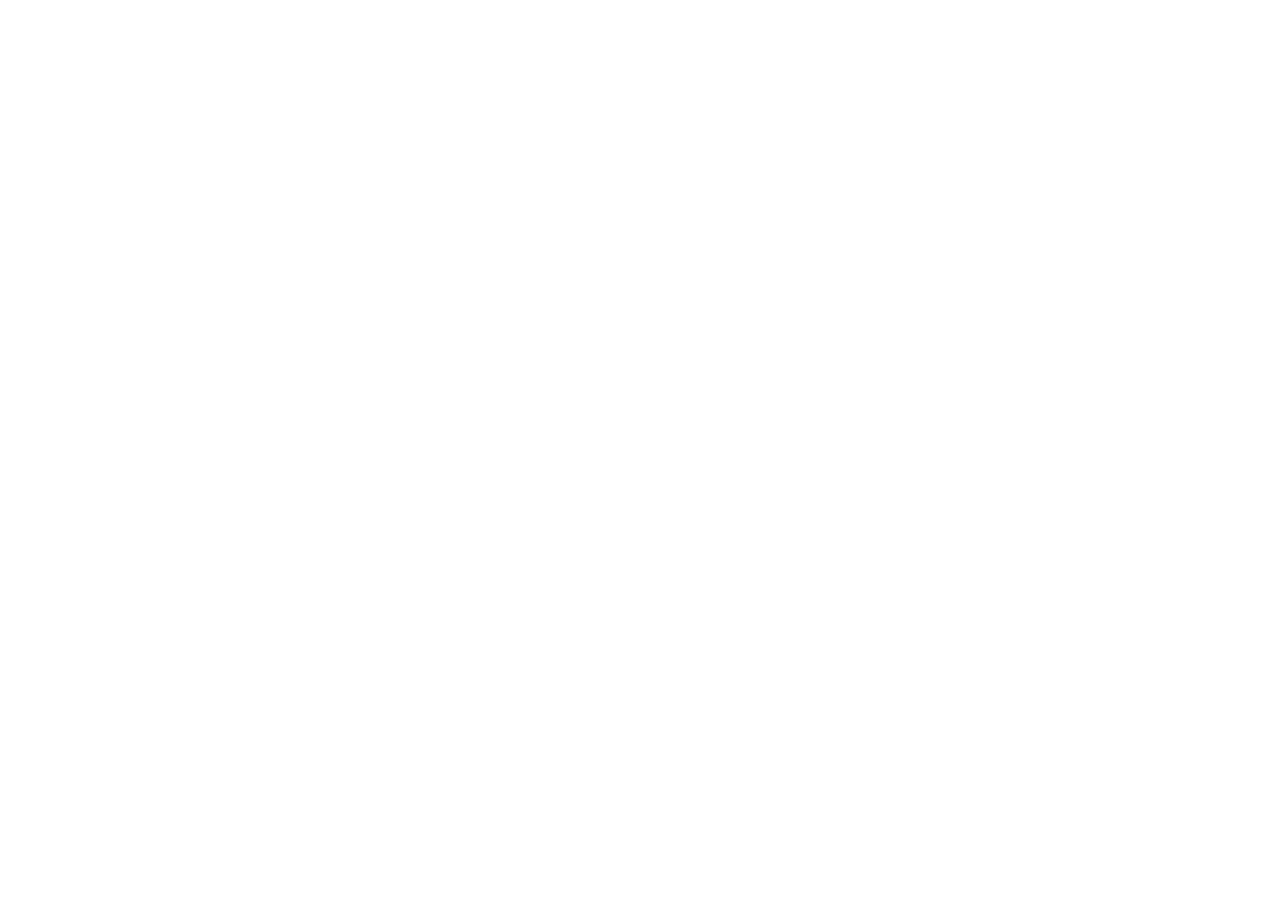
==== index.html @ 8835a573 "Add files via upload" ====
<!DOCTYPE html>
<html lang="it">
<head>
    <meta charset="UTF-8">
    <meta http-equiv="X-UA-Compatible" content="IE=edge">
    <meta name="viewport" content="width=device-width, initial-scale=1.0">
    <title>Progetto Build Week</title>
</head>
<body>
    
</body>
</html>
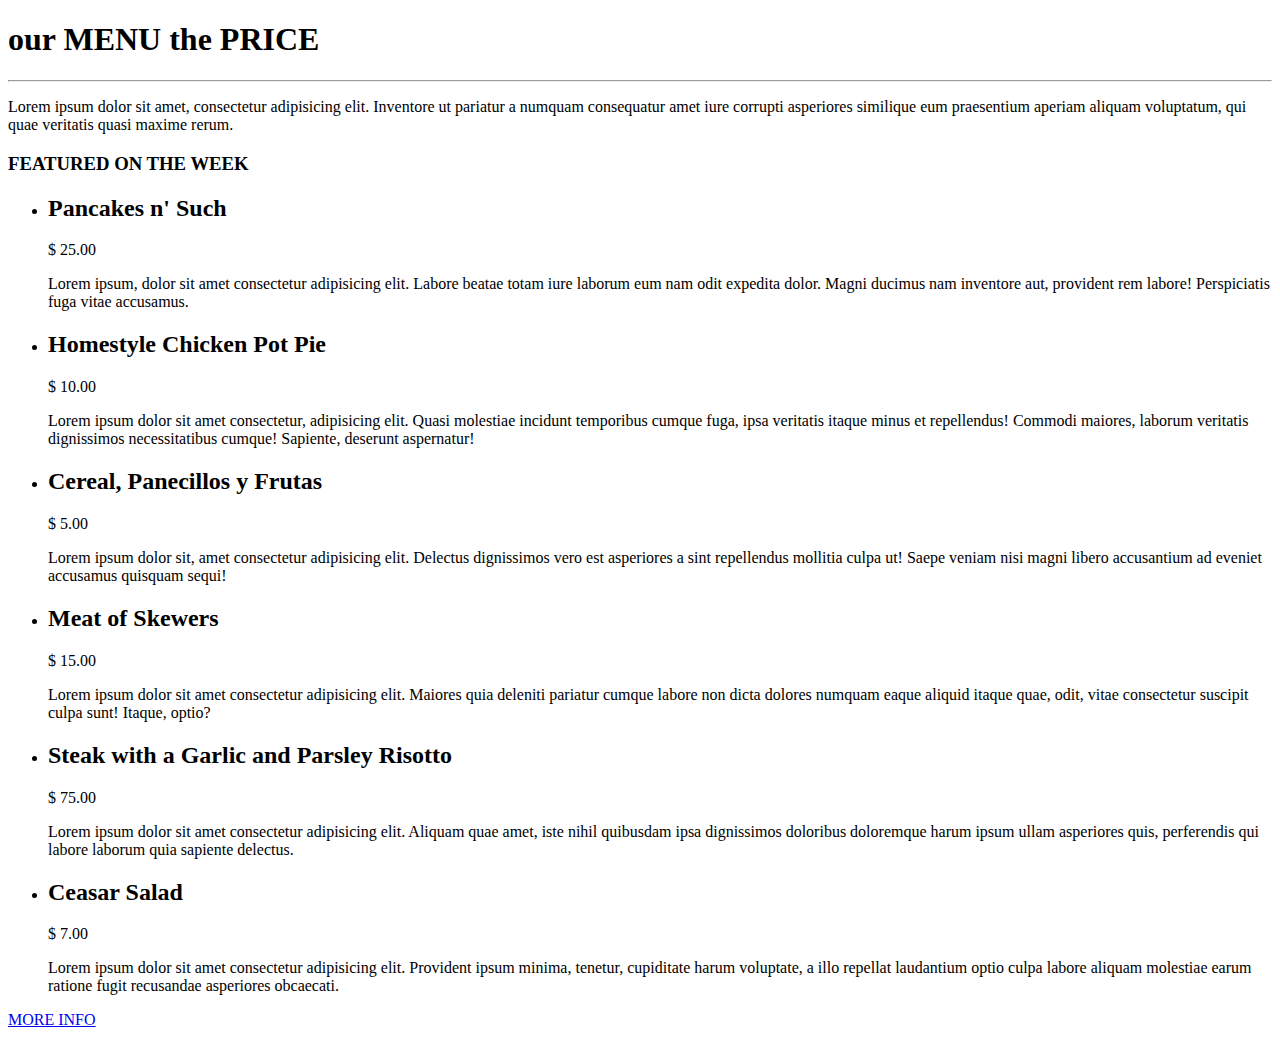
==== commit c3d20aca: "Menu Completo" ====
--- a/index.html
+++ b/index.html
@@ -7,6 +7,50 @@
     <title>Progetto Build Week</title>
 </head>
 <body>
-    
+    <section id="prezzi">
+        <div>
+            <div>
+                <h1>our <span>MENU</span> the<span> PRICE</span></h1>
+                <hr>
+                <p>Lorem ipsum dolor sit amet, consectetur adipisicing elit. Inventore ut pariatur a numquam consequatur amet iure corrupti asperiores similique eum praesentium aperiam aliquam voluptatum, qui quae veritatis quasi maxime rerum.</p>
+                <div>
+                    <h3>FEATURED <span>ON THE WEEK</span></h3>
+                    <ul class="lista-prezzi">
+                        <li>
+                            <h2>Pancakes n' Such</h2>
+                            <span>$ 25.00</span>
+                            <p>Lorem ipsum, dolor sit amet consectetur adipisicing elit. Labore beatae totam iure laborum eum nam odit expedita dolor. Magni ducimus nam inventore aut, provident rem labore! Perspiciatis fuga vitae accusamus.</p>
+                        </li>
+                        <li>
+                            <h2>Homestyle Chicken Pot Pie</h2>
+                            <span>$ 10.00</span>
+                            <p>Lorem ipsum dolor sit amet consectetur, adipisicing elit. Quasi molestiae incidunt temporibus cumque fuga, ipsa veritatis itaque minus et repellendus! Commodi maiores, laborum veritatis dignissimos necessitatibus cumque! Sapiente, deserunt aspernatur!</p>
+                        </li>
+                        <li>
+                            <h2>Cereal, Panecillos y Frutas</h2>
+                            <span>$ 5.00</span>
+                            <p>Lorem ipsum dolor sit, amet consectetur adipisicing elit. Delectus dignissimos vero est asperiores a sint repellendus mollitia culpa ut! Saepe veniam nisi magni libero accusantium ad eveniet accusamus quisquam sequi!</p>
+                        </li>
+                        <li>
+                            <h2> Meat of Skewers</h2>
+                            <span>$ 15.00</span>
+                            <p>Lorem ipsum dolor sit amet consectetur adipisicing elit. Maiores quia deleniti pariatur cumque labore non dicta dolores numquam eaque aliquid itaque quae, odit, vitae consectetur suscipit culpa sunt! Itaque, optio?</p>
+                        </li>
+                        <li>
+                            <h2>Steak with a Garlic and Parsley Risotto</h2>
+                            <span>$ 75.00</span>
+                            <p>Lorem ipsum dolor sit amet consectetur adipisicing elit. Aliquam quae amet, iste nihil quibusdam ipsa dignissimos doloribus doloremque harum ipsum ullam asperiores quis, perferendis qui labore laborum quia sapiente delectus.</p>
+                        </li>
+                        <li>
+                            <h2>Ceasar Salad</h2>
+                            <span>$ 7.00</span>
+                            <p>Lorem ipsum dolor sit amet consectetur adipisicing elit. Provident ipsum minima, tenetur, cupiditate harum voluptate, a illo repellat laudantium optio culpa labore aliquam molestiae earum ratione fugit recusandae asperiores obcaecati.</p>
+                        </li>
+                    </ul>
+                    <a class="pulsante" href="#"><span>MORE INFO</span></a>
+                </div>
+            </div>
+        </div>
+    </section>
 </body>
 </html>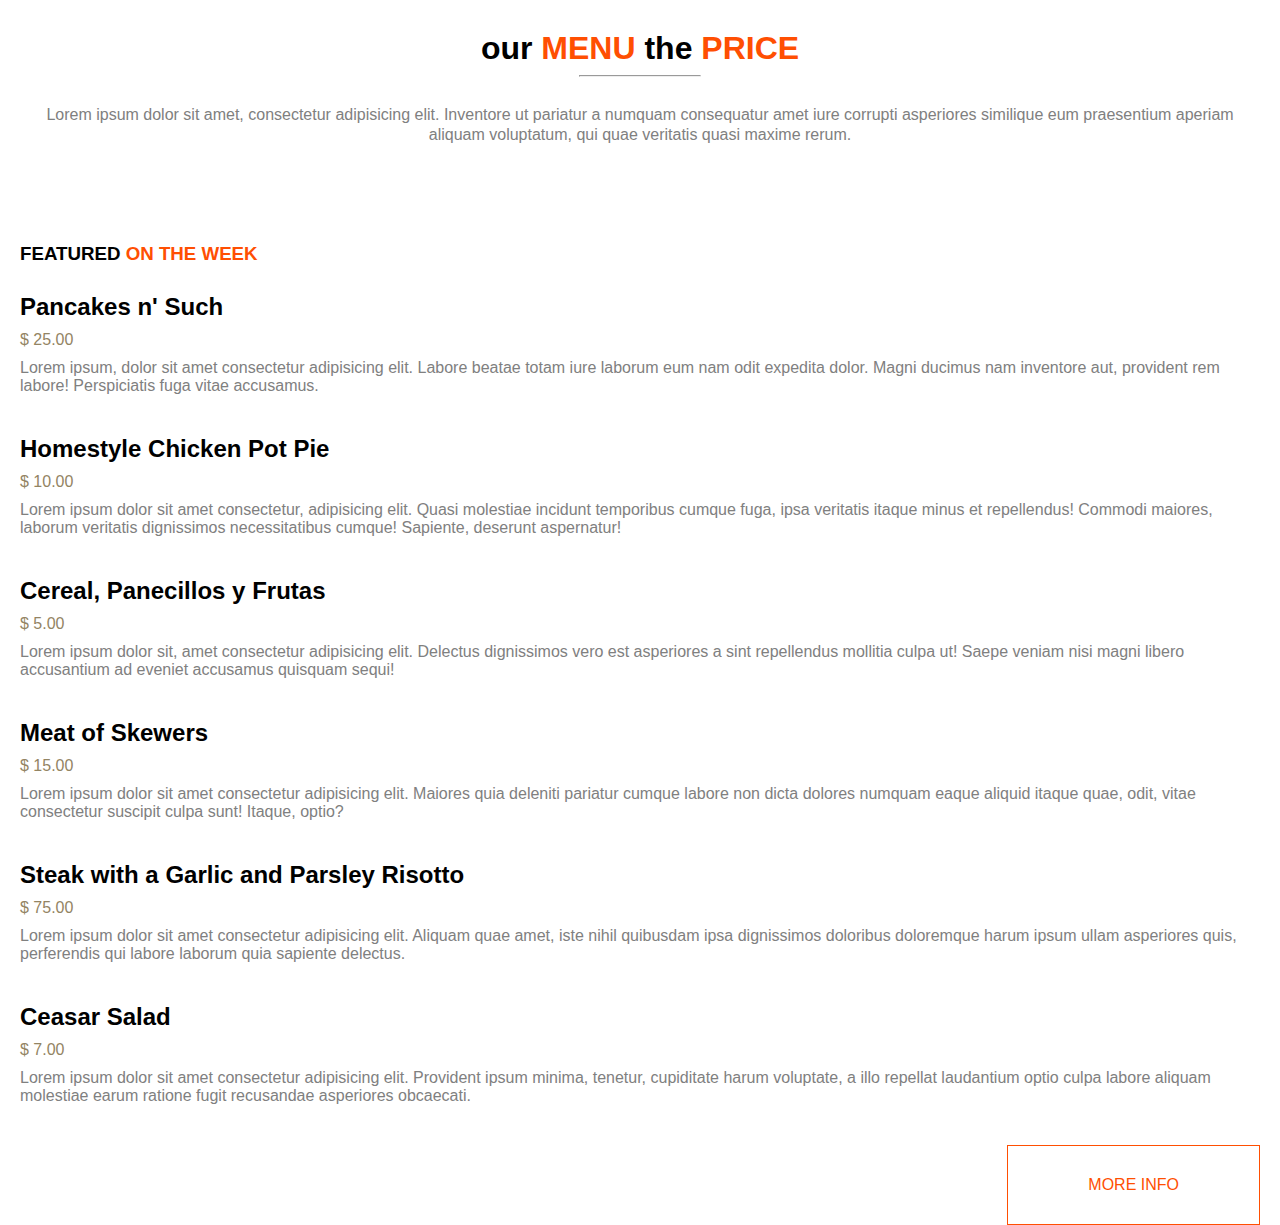
==== commit 7630b42d: "modifiche 2" ====
--- a/index.html
+++ b/index.html
@@ -1,56 +1,91 @@
 <!DOCTYPE html>
 <html lang="it">
+
 <head>
     <meta charset="UTF-8">
     <meta http-equiv="X-UA-Compatible" content="IE=edge">
     <meta name="viewport" content="width=device-width, initial-scale=1.0">
     <title>Progetto Build Week</title>
+    <link rel="stylesheet" href="assets/css/style.css">
 </head>
+
 <body>
     <section id="prezzi">
         <div>
-            <div>
+            <div class="descrizioneMenu">
                 <h1>our <span>MENU</span> the<span> PRICE</span></h1>
                 <hr>
-                <p>Lorem ipsum dolor sit amet, consectetur adipisicing elit. Inventore ut pariatur a numquam consequatur amet iure corrupti asperiores similique eum praesentium aperiam aliquam voluptatum, qui quae veritatis quasi maxime rerum.</p>
-                <div>
-                    <h3>FEATURED <span>ON THE WEEK</span></h3>
-                    <ul class="lista-prezzi">
+                <p>Lorem ipsum dolor sit amet, consectetur adipisicing elit. Inventore ut pariatur a numquam consequatur
+                    amet iure corrupti asperiores similique eum praesentium aperiam aliquam voluptatum, qui quae
+                    veritatis quasi maxime rerum.</p>
+                <div class="lista-prezzi">
+                    <br>
+                    <h3 class="speciali">FEATURED <span>ON THE WEEK</span></h3>
+                    <br>
+                    <ul>
                         <li>
-                            <h2>Pancakes n' Such</h2>
-                            <span>$ 25.00</span>
-                            <p>Lorem ipsum, dolor sit amet consectetur adipisicing elit. Labore beatae totam iure laborum eum nam odit expedita dolor. Magni ducimus nam inventore aut, provident rem labore! Perspiciatis fuga vitae accusamus.</p>
+                            <div class="oggetti">
+                                <h2>Pancakes n' Such</h2>
+                                <span>$ 25.00</span>
+                                <p>Lorem ipsum, dolor sit amet consectetur adipisicing elit. Labore beatae totam iure
+                                    laborum eum nam odit expedita dolor. Magni ducimus nam inventore aut, provident rem
+                                    labore! Perspiciatis fuga vitae accusamus.</p>
+                            </div>
                         </li>
                         <li>
-                            <h2>Homestyle Chicken Pot Pie</h2>
-                            <span>$ 10.00</span>
-                            <p>Lorem ipsum dolor sit amet consectetur, adipisicing elit. Quasi molestiae incidunt temporibus cumque fuga, ipsa veritatis itaque minus et repellendus! Commodi maiores, laborum veritatis dignissimos necessitatibus cumque! Sapiente, deserunt aspernatur!</p>
+                            <div class="oggetti">
+                                <h2>Homestyle Chicken Pot Pie</h2>
+                                <span>$ 10.00</span>
+                                <p>Lorem ipsum dolor sit amet consectetur, adipisicing elit. Quasi molestiae incidunt
+                                    temporibus cumque fuga, ipsa veritatis itaque minus et repellendus! Commodi maiores,
+                                    laborum veritatis dignissimos necessitatibus cumque! Sapiente, deserunt aspernatur!
+                                </p>
+                            </div>
                         </li>
                         <li>
-                            <h2>Cereal, Panecillos y Frutas</h2>
-                            <span>$ 5.00</span>
-                            <p>Lorem ipsum dolor sit, amet consectetur adipisicing elit. Delectus dignissimos vero est asperiores a sint repellendus mollitia culpa ut! Saepe veniam nisi magni libero accusantium ad eveniet accusamus quisquam sequi!</p>
+                            <div class="oggetti">
+                                <h2>Cereal, Panecillos y Frutas</h2>
+                                <span>$ 5.00</span>
+                                <p>Lorem ipsum dolor sit, amet consectetur adipisicing elit. Delectus dignissimos vero
+                                    est asperiores a sint repellendus mollitia culpa ut! Saepe veniam nisi magni libero
+                                    accusantium ad eveniet accusamus quisquam sequi!</p>
+                            </div class="oggetti"> 
                         </li>
                         <li>
-                            <h2> Meat of Skewers</h2>
-                            <span>$ 15.00</span>
-                            <p>Lorem ipsum dolor sit amet consectetur adipisicing elit. Maiores quia deleniti pariatur cumque labore non dicta dolores numquam eaque aliquid itaque quae, odit, vitae consectetur suscipit culpa sunt! Itaque, optio?</p>
+                            <div class="oggetti">
+                                <h2> Meat of Skewers</h2>
+                                <span>$ 15.00</span>
+                                <p>Lorem ipsum dolor sit amet consectetur adipisicing elit. Maiores quia deleniti
+                                    pariatur cumque labore non dicta dolores numquam eaque aliquid itaque quae, odit,
+                                    vitae consectetur suscipit culpa sunt! Itaque, optio?</p>
+                            </div>
                         </li>
                         <li>
-                            <h2>Steak with a Garlic and Parsley Risotto</h2>
-                            <span>$ 75.00</span>
-                            <p>Lorem ipsum dolor sit amet consectetur adipisicing elit. Aliquam quae amet, iste nihil quibusdam ipsa dignissimos doloribus doloremque harum ipsum ullam asperiores quis, perferendis qui labore laborum quia sapiente delectus.</p>
+                            <div class="oggetti">
+                                <h2>Steak with a Garlic and Parsley Risotto</h2>
+                                <span>$ 75.00</span>
+                                <p>Lorem ipsum dolor sit amet consectetur adipisicing elit. Aliquam quae amet, iste
+                                    nihil
+                                    quibusdam ipsa dignissimos doloribus doloremque harum ipsum ullam asperiores quis,
+                                    perferendis qui labore laborum quia sapiente delectus.</p>
+                            </div>
                         </li>
                         <li>
-                            <h2>Ceasar Salad</h2>
-                            <span>$ 7.00</span>
-                            <p>Lorem ipsum dolor sit amet consectetur adipisicing elit. Provident ipsum minima, tenetur, cupiditate harum voluptate, a illo repellat laudantium optio culpa labore aliquam molestiae earum ratione fugit recusandae asperiores obcaecati.</p>
+                            <div class="oggetti">
+                                <h2>Ceasar Salad</h2>
+                                <span>$ 7.00</span>
+                                <p>Lorem ipsum dolor sit amet consectetur adipisicing elit. Provident ipsum minima,
+                                    tenetur,
+                                    cupiditate harum voluptate, a illo repellat laudantium optio culpa labore aliquam
+                                    molestiae earum ratione fugit recusandae asperiores obcaecati.</p>
+                            </div>
                         </li>
                     </ul>
-                    <a class="pulsante" href="#"><span>MORE INFO</span></a>
+                    <a class="pulsante" href="#">MORE INFO</a>
                 </div>
             </div>
         </div>
     </section>
 </body>
+
 </html>--- a/assets/css/style.css
+++ b/assets/css/style.css
@@ -0,0 +1,59 @@
+/* ! Reset */
+body, html{ font-size: 16px; font-family: -apple-system, BlinkMacSystemFont, "Segoe UI", "Roboto", "Helvetica Neue", Arial, sans-serif; box-sizing: border-box;margin: 0;padding: 0;}
+:before,*:after{ box-sizing: border-box; }
+h1,h2,h3,h4,h5,h6, p, ol, ul{margin: 0;padding: 0;}
+ol,ul{list-style-type: none;}
+img{height: auto;}
+h1 span {
+    color:#FF4F02;
+}
+#prezzi {
+    padding-top: 30px;
+}
+h3 span {
+    color:#FF4F02;
+}
+#prezzi p {
+    color: gray;
+}
+#prezzi ul li span{
+    color: #938463;
+}
+
+.descrizioneMenu h1{
+    text-align: center;
+}
+#prezzi .descrizioneMenu > p {
+    text-align: center;
+    line-height: 20px;
+    padding: 20px;
+}
+#prezzi hr {
+    width: 120px;
+}
+#prezzi .descrizioneMenu .lista-prezzi {
+    padding-top: 50px;
+}
+.speciali {
+    padding: 10px 0px;
+}
+.lista-prezzi {
+    padding: 20px;
+}
+.lista-prezzi ul li {
+    padding-bottom: 20px;
+}
+.pulsante {
+    color: #FF4F02;
+    border: 1px solid #FF4F02;
+    text-decoration: none;
+    float: right;
+    padding: 30px 80px 30px 80px;
+}
+.oggetti h2 {
+    padding-bottom: 10px;
+}
+.oggetti p{
+    padding-top: 10px;
+    padding-bottom: 20px;
+}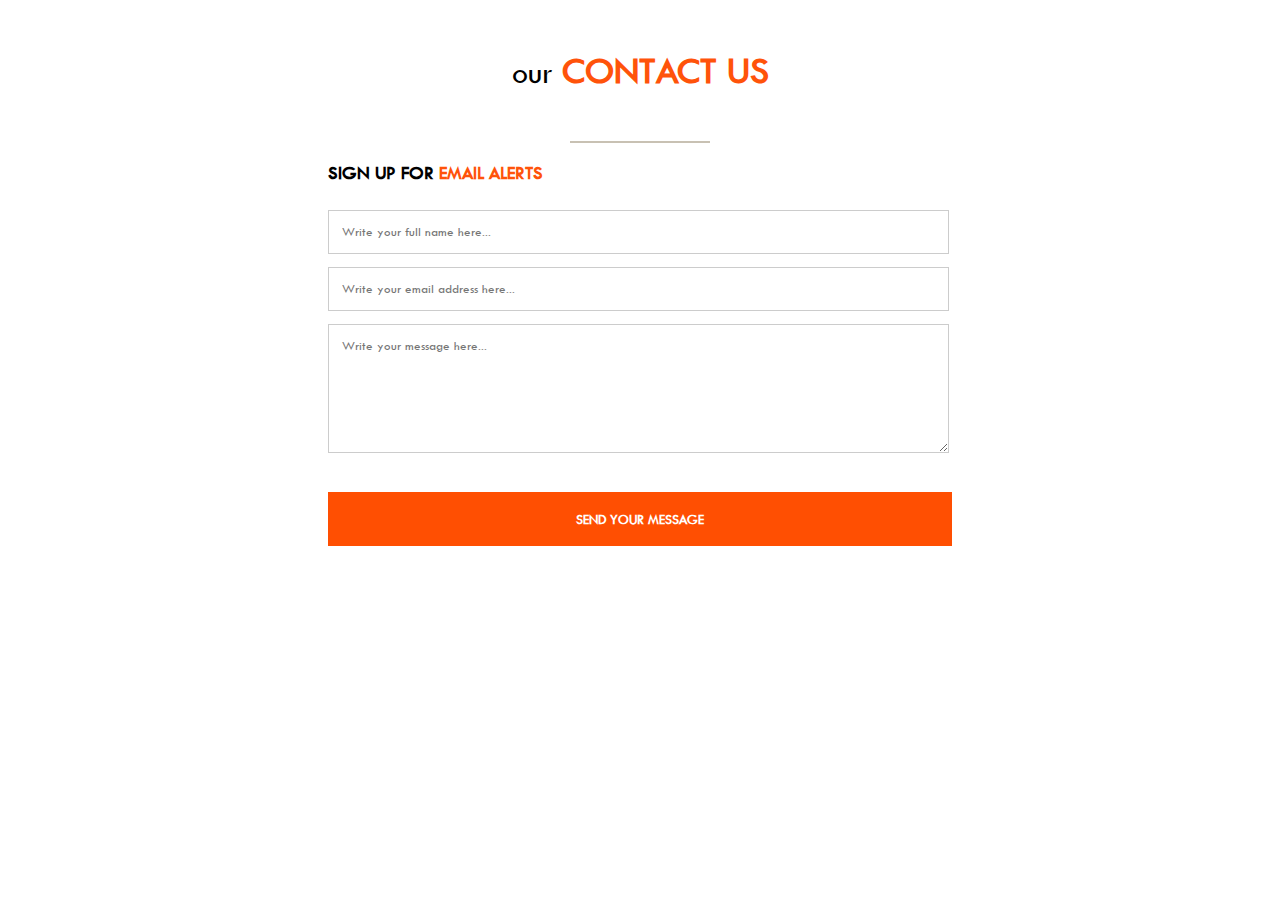
==== commit 2f63de38: "contacts" ====
--- a/index.html
+++ b/index.html
@@ -10,80 +10,17 @@
 </head>
 
 <body>
-    <section id="prezzi">
-        <div>
-            <div class="descrizioneMenu">
-                <h1>our <span>MENU</span> the<span> PRICE</span></h1>
-                <hr>
-                <p>Lorem ipsum dolor sit amet, consectetur adipisicing elit. Inventore ut pariatur a numquam consequatur
-                    amet iure corrupti asperiores similique eum praesentium aperiam aliquam voluptatum, qui quae
-                    veritatis quasi maxime rerum.</p>
-                <div class="lista-prezzi">
-                    <br>
-                    <h3 class="speciali">FEATURED <span>ON THE WEEK</span></h3>
-                    <br>
-                    <ul>
-                        <li>
-                            <div class="oggetti">
-                                <h2>Pancakes n' Such</h2>
-                                <span>$ 25.00</span>
-                                <p>Lorem ipsum, dolor sit amet consectetur adipisicing elit. Labore beatae totam iure
-                                    laborum eum nam odit expedita dolor. Magni ducimus nam inventore aut, provident rem
-                                    labore! Perspiciatis fuga vitae accusamus.</p>
-                            </div>
-                        </li>
-                        <li>
-                            <div class="oggetti">
-                                <h2>Homestyle Chicken Pot Pie</h2>
-                                <span>$ 10.00</span>
-                                <p>Lorem ipsum dolor sit amet consectetur, adipisicing elit. Quasi molestiae incidunt
-                                    temporibus cumque fuga, ipsa veritatis itaque minus et repellendus! Commodi maiores,
-                                    laborum veritatis dignissimos necessitatibus cumque! Sapiente, deserunt aspernatur!
-                                </p>
-                            </div>
-                        </li>
-                        <li>
-                            <div class="oggetti">
-                                <h2>Cereal, Panecillos y Frutas</h2>
-                                <span>$ 5.00</span>
-                                <p>Lorem ipsum dolor sit, amet consectetur adipisicing elit. Delectus dignissimos vero
-                                    est asperiores a sint repellendus mollitia culpa ut! Saepe veniam nisi magni libero
-                                    accusantium ad eveniet accusamus quisquam sequi!</p>
-                            </div class="oggetti"> 
-                        </li>
-                        <li>
-                            <div class="oggetti">
-                                <h2> Meat of Skewers</h2>
-                                <span>$ 15.00</span>
-                                <p>Lorem ipsum dolor sit amet consectetur adipisicing elit. Maiores quia deleniti
-                                    pariatur cumque labore non dicta dolores numquam eaque aliquid itaque quae, odit,
-                                    vitae consectetur suscipit culpa sunt! Itaque, optio?</p>
-                            </div>
-                        </li>
-                        <li>
-                            <div class="oggetti">
-                                <h2>Steak with a Garlic and Parsley Risotto</h2>
-                                <span>$ 75.00</span>
-                                <p>Lorem ipsum dolor sit amet consectetur adipisicing elit. Aliquam quae amet, iste
-                                    nihil
-                                    quibusdam ipsa dignissimos doloribus doloremque harum ipsum ullam asperiores quis,
-                                    perferendis qui labore laborum quia sapiente delectus.</p>
-                            </div>
-                        </li>
-                        <li>
-                            <div class="oggetti">
-                                <h2>Ceasar Salad</h2>
-                                <span>$ 7.00</span>
-                                <p>Lorem ipsum dolor sit amet consectetur adipisicing elit. Provident ipsum minima,
-                                    tenetur,
-                                    cupiditate harum voluptate, a illo repellat laudantium optio culpa labore aliquam
-                                    molestiae earum ratione fugit recusandae asperiores obcaecati.</p>
-                            </div>
-                        </li>
-                    </ul>
-                    <a class="pulsante" href="#">MORE INFO</a>
-                </div>
-            </div>
+    <section class="contactContainer">
+        <h1>our <span>contact us</span></h1>
+        <div class="contactInner">&nbsp;</div>
+        <div class="contactFormContainer">
+            <h3>sign up for <span>email alerts</span></h3>
+            <form>
+                <input type="text" placeholder="Write your full name here...">
+                <input type="email" placeholder="Write your email address here..." required>
+                <textarea placeholder="Write your message here..."></textarea>
+            </form>
+            <a href="">SEND YOUR MESSAGE</a>
         </div>
     </section>
 </body>
--- a/assets/css/style.css
+++ b/assets/css/style.css
@@ -1,59 +1,84 @@
 /* ! Reset */
-body, html{ font-size: 16px; font-family: -apple-system, BlinkMacSystemFont, "Segoe UI", "Roboto", "Helvetica Neue", Arial, sans-serif; box-sizing: border-box;margin: 0;padding: 0;}
+body, html{ font-size: 16px; font-family: myFont, sans-serif; box-sizing: border-box;margin: 0;padding: 0;}
 :before,*:after{ box-sizing: border-box; }
 h1,h2,h3,h4,h5,h6, p, ol, ul{margin: 0;padding: 0;}
 ol,ul{list-style-type: none;}
 img{height: auto;}
-h1 span {
-    color:#FF4F02;
-}
-#prezzi {
-    padding-top: 30px;
-}
-h3 span {
-    color:#FF4F02;
-}
-#prezzi p {
-    color: gray;
-}
-#prezzi ul li span{
-    color: #938463;
+a{text-decoration: none;}
+
+@font-face{
+    font-family: myFont;
+    src: url('../fonts/fontawesome-webfont.woff');
+    src: url('../fonts/fontawesome-webfont.ttf');
+    src: url('../fonts/ufonts.com_tw-cen-mt.ttf');
 }
 
-.descrizioneMenu h1{
+/* ---------------------------------------Contacts--------------------------------------- */
+.contactContainer {
+    display: flex;
+    flex-direction: column;
+    justify-content: center;
+    align-items: center;
+}
+
+.contactContainer h1 {
+    font-weight: 500;
+    padding: 1.5em;
+}
+
+.contactContainer h1 span {
+    font-size: 1.2em;
+    color: #ff530a;
+    font-weight: 600;
+    text-transform: uppercase;
+}
+/* La riga sotto contacts */
+.contactInner {
+    width: 140px;
+    height: 1px;
+    margin: 0px auto;
+    border-bottom: 2px solid #C8C1B3;
+}
+
+.contactContainer h3 {
+    padding: 1em 0;
+    text-transform: uppercase;
+    font-size: 1.2em;
+}
+
+.contactContainer h3 span {
+    color: #ff530a;
+    text-transform: uppercase;
+}
+
+.contactFormContainer {
+    display: flex;
+    flex-direction: column;
+    margin: 0 1em;
+}
+
+.contactFormContainer input, .contactFormContainer textarea {
+    width: 95%;
+    padding: 1em;
+    border: 1px solid #ccc;
+    margin: 0.5em 0;
+}
+
+.contactFormContainer textarea {
+    height: 100px;
+}
+
+::placeholder {
+    font-family: myFont, sans-serif;
+}
+
+.contactFormContainer a {
+    background-color: #FF4F02;
+    color: white;
+    padding: 1.3em;
+    font-weight: bold;
     text-align: center;
+    margin: 2em 0;
+    font-size: 0.9em;
 }
-#prezzi .descrizioneMenu > p {
-    text-align: center;
-    line-height: 20px;
-    padding: 20px;
-}
-#prezzi hr {
-    width: 120px;
-}
-#prezzi .descrizioneMenu .lista-prezzi {
-    padding-top: 50px;
-}
-.speciali {
-    padding: 10px 0px;
-}
-.lista-prezzi {
-    padding: 20px;
-}
-.lista-prezzi ul li {
-    padding-bottom: 20px;
-}
-.pulsante {
-    color: #FF4F02;
-    border: 1px solid #FF4F02;
-    text-decoration: none;
-    float: right;
-    padding: 30px 80px 30px 80px;
-}
-.oggetti h2 {
-    padding-bottom: 10px;
-}
-.oggetti p{
-    padding-top: 10px;
-    padding-bottom: 20px;
-}+
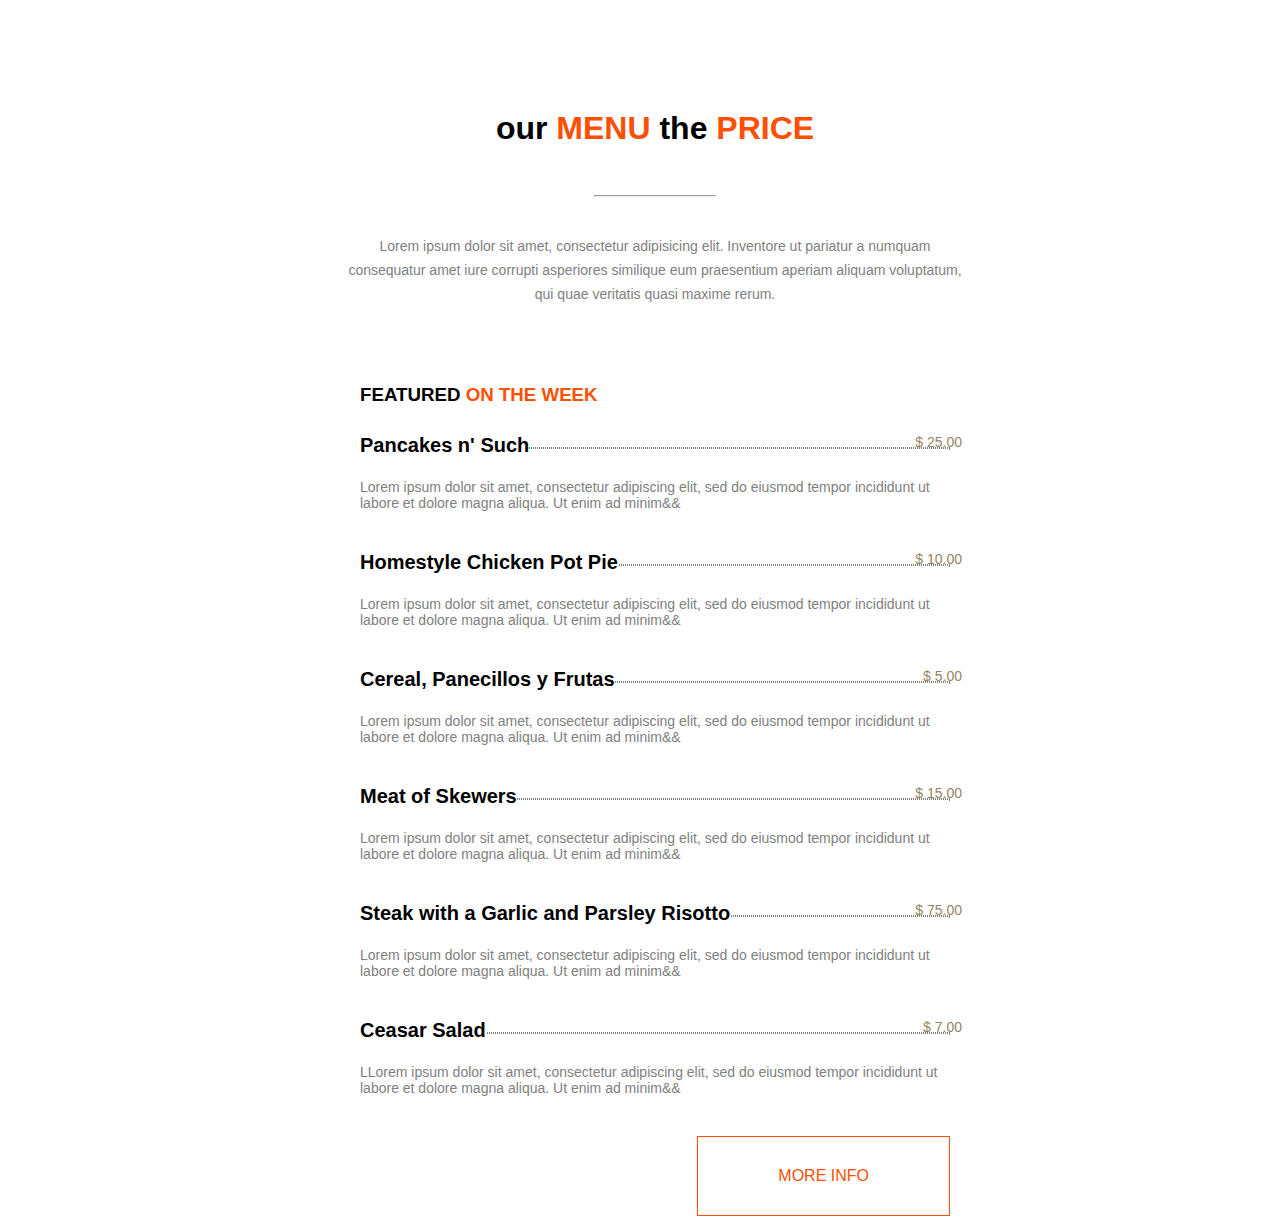
==== commit 6a990896: "16:46" ====
--- a/index.html
+++ b/index.html
@@ -10,18 +10,82 @@
 </head>
 
 <body>
-    <section class="contactContainer">
-        <h1>our <span>contact us</span></h1>
-        <div class="contactInner">&nbsp;</div>
-        <div class="contactFormContainer">
-            <h3>sign up for <span>email alerts</span></h3>
-            <form>
-                <input type="text" placeholder="Write your full name here...">
-                <input type="email" placeholder="Write your email address here..." required>
-                <textarea placeholder="Write your message here..."></textarea>
-            </form>
-            <a href="">SEND YOUR MESSAGE</a>
-        </div>
+    <section id="prezzi">
+        <div class="container">
+            <div class="coco">
+                <div class="descrizioneMenu">
+                    <h1 class="titolo">our <span>MENU</span> the<span> PRICE</span></h1>
+                    <hr>
+                    <p class="blocco">Lorem ipsum dolor sit amet, consectetur adipisicing elit. Inventore ut pariatur a
+                        numquam consequatur
+                        amet iure corrupti asperiores similique eum praesentium aperiam aliquam voluptatum, qui quae
+                        veritatis quasi maxime rerum.</p>
+                    <div class="lista-prezzi">
+                        <br>
+                        <h3 class="speciali">FEATURED <span>ON THE WEEK</span></h3>
+                        <br>
+                        <ul>
+                            <li>
+                                <div class="oggetti">
+                                    <h2>Pancakes n' Such</h2>
+                                    <div class="lineaPrezzi"></div>
+                                    <span>$ 25.00</span>
+                                    <p>Lorem ipsum dolor sit amet, consectetur adipiscing elit, sed do eiusmod tempor
+                                        incididunt ut labore et dolore magna aliqua. Ut enim ad minim&&</p>
+                                </div>
+                            </li>
+                            <li>
+                                <div class="oggetti">
+                                    <h2>Homestyle Chicken Pot Pie</h2>
+                                    <div class="lineaPrezzi"></div>
+                                    <span>$ 10.00</span>
+                                    <p>Lorem ipsum dolor sit amet, consectetur adipiscing elit, sed do eiusmod tempor
+                                        incididunt ut labore et dolore magna aliqua. Ut enim ad minim&&
+                                    </p>
+                                </div>
+                            </li>
+                            <li>
+                                <div class="oggetti">
+                                    <h2>Cereal, Panecillos y Frutas</h2>
+                                    <div class="lineaPrezzi"></div>
+                                    <span>$ 5.00</span>
+                                    <p>Lorem ipsum dolor sit amet, consectetur adipiscing elit, sed do eiusmod tempor
+                                        incididunt ut labore et dolore magna aliqua. Ut enim ad minim&&</p>
+                                </div class="oggetti">
+                            </li>
+                            <li>
+                                <div class="oggetti">
+                                    <h2> Meat of Skewers</h2>
+                                    <div class="lineaPrezzi"></div>
+                                    <span>$ 15.00</span>
+                                    <p>Lorem ipsum dolor sit amet, consectetur adipiscing elit, sed do eiusmod tempor
+                                        incididunt ut labore et dolore magna aliqua. Ut enim ad minim&&</p>
+                                </div>
+                            </li>
+                            <li>
+                                <div class="oggetti">
+                                    <h2>Steak with a Garlic and Parsley Risotto</h2>
+                                    <div class="lineaPrezzi"></div>
+                                    <span>$ 75.00</span>
+                                    <p>Lorem ipsum dolor sit amet, consectetur adipiscing elit, sed do eiusmod tempor
+                                        incididunt ut labore et dolore magna aliqua. Ut enim ad minim&&</p>
+                                </div>
+                            </li>
+                            <li>
+                                <div class="oggetti">
+                                    <h2>Ceasar Salad</h2>
+                                    <div class="lineaPrezzi"></div>
+                                    <span>$ 7.00</span>
+                                    <p>LLorem ipsum dolor sit amet, consectetur adipiscing elit, sed do eiusmod tempor
+                                        incididunt ut labore et dolore magna aliqua. Ut enim ad minim&&
+                                    </p>
+                                </div>
+                            </li>
+                        </ul>
+                        <a class="pulsante" href="#">MORE INFO</a>
+                    </div>
+                </div>
+            </div>
     </section>
 </body>
 
--- a/assets/css/style.css
+++ b/assets/css/style.css
@@ -1,84 +1,164 @@
 /* ! Reset */
-body, html{ font-size: 16px; font-family: myFont, sans-serif; box-sizing: border-box;margin: 0;padding: 0;}
-:before,*:after{ box-sizing: border-box; }
-h1,h2,h3,h4,h5,h6, p, ol, ul{margin: 0;padding: 0;}
-ol,ul{list-style-type: none;}
-img{height: auto;}
-a{text-decoration: none;}
-
-@font-face{
-    font-family: myFont;
-    src: url('../fonts/fontawesome-webfont.woff');
-    src: url('../fonts/fontawesome-webfont.ttf');
-    src: url('../fonts/ufonts.com_tw-cen-mt.ttf');
+body,
+html {
+    font-size: 16px;
+    font-family: -apple-system, BlinkMacSystemFont, "Segoe UI", "Roboto", "Helvetica Neue", Arial, sans-serif;
+    box-sizing: border-box;
+    margin: 0;
+    padding: 0;
 }
 
-/* ---------------------------------------Contacts--------------------------------------- */
-.contactContainer {
-    display: flex;
-    flex-direction: column;
-    justify-content: center;
-    align-items: center;
+:before,
+*:after {
+    box-sizing: border-box;
 }
 
-.contactContainer h1 {
-    font-weight: 500;
-    padding: 1.5em;
+h1,
+h2,
+h3,
+h4,
+h5,
+h6,
+p,
+ol,
+ul {
+    margin: 0;
+    padding: 0;
 }
 
-.contactContainer h1 span {
-    font-size: 1.2em;
-    color: #ff530a;
-    font-weight: 600;
-    text-transform: uppercase;
-}
-/* La riga sotto contacts */
-.contactInner {
-    width: 140px;
-    height: 1px;
-    margin: 0px auto;
-    border-bottom: 2px solid #C8C1B3;
+ol,
+ul {
+    list-style-type: none;
 }
 
-.contactContainer h3 {
-    padding: 1em 0;
-    text-transform: uppercase;
-    font-size: 1.2em;
+img {
+    height: auto;
 }
 
-.contactContainer h3 span {
-    color: #ff530a;
-    text-transform: uppercase;
+h1 span {
+    color: #FF4F02;
 }
 
-.contactFormContainer {
-    display: flex;
-    flex-direction: column;
-    margin: 0 1em;
+#prezzi {
+    padding: 70px 0px;
 }
 
-.contactFormContainer input, .contactFormContainer textarea {
-    width: 95%;
-    padding: 1em;
-    border: 1px solid #ccc;
-    margin: 0.5em 0;
+h3 span {
+    color: #FF4F02;
 }
 
-.contactFormContainer textarea {
-    height: 100px;
+#prezzi p {
+    color: gray;
 }
 
-::placeholder {
-    font-family: myFont, sans-serif;
+#prezzi ul li span {
+    color: #938463;
+    font-size: 14px;
 }
 
-.contactFormContainer a {
-    background-color: #FF4F02;
-    color: white;
-    padding: 1.3em;
-    font-weight: bold;
-    text-align: center;
-    margin: 2em 0;
-    font-size: 0.9em;
+h1 {
+    padding: 40px 0px;
 }
 
+.descrizioneMenu h1 {
+    text-align: center;
+}
+
+#prezzi .descrizioneMenu>p {
+    text-align: center;
+    line-height: 20px;
+    padding: 20px;
+    font-size: 14px;
+    line-height: 1.7;
+}
+
+#prezzi hr {
+    width: 120px;
+}
+
+#prezzi .descrizioneMenu .lista-prezzi {
+    padding-top: 50px;
+}
+
+.speciali {
+    padding: 10px 0px;
+}
+
+.lista-prezzi {
+    padding: 20px;
+}
+
+.lista-prezzi ul li {
+    padding-bottom: 20px;
+}
+
+.pulsante {
+    color: #FF4F02;
+    border: 1px solid #FF4F02;
+    text-decoration: none;
+    float: right;
+    padding: 30px 80px 30px 80px;
+}
+
+.oggetti h2 {
+    padding-bottom: 10px;
+    font-size: 20px;
+}
+
+.oggetti p {
+    padding-top: 10px;
+    padding-bottom: 20px;
+    font-size: 14px;
+}
+
+@media screen and (min-width:767px) {
+    #prezzi {
+        padding: 70px 0px;
+        display: block;
+    }
+    #prezzi .descrizioneMenu > p {
+        padding: 30px 0px 0px;
+    }
+
+    .container {
+        padding-right: 15px;
+        padding-left: 15px;
+        margin-right: auto;
+        margin-left: auto;
+        display: block;
+        width: 600px;
+    }
+
+    .coco {
+        margin-left: -15px;
+        margin-right: -15px;
+        display: block;
+    }
+    .descrizioneMenu {
+        position: relative;
+        padding-left: 15px;
+        padding-right: 15px;
+        width: 100%;
+    }
+    .oggetti {
+        display: block;
+        position: relative;
+    }
+    .oggetti h2{
+       position: relative;
+       display: inline-block;
+       background: white;
+       z-index: 90;
+    }
+    .oggetti span {
+        float: right;
+        position: absolute;
+        top: 0px;
+        right: -12px;
+    }
+    .lineaPrezzi {
+        border: 1px dotted gray;
+        position: relative;
+        top: -20px;
+    }
+}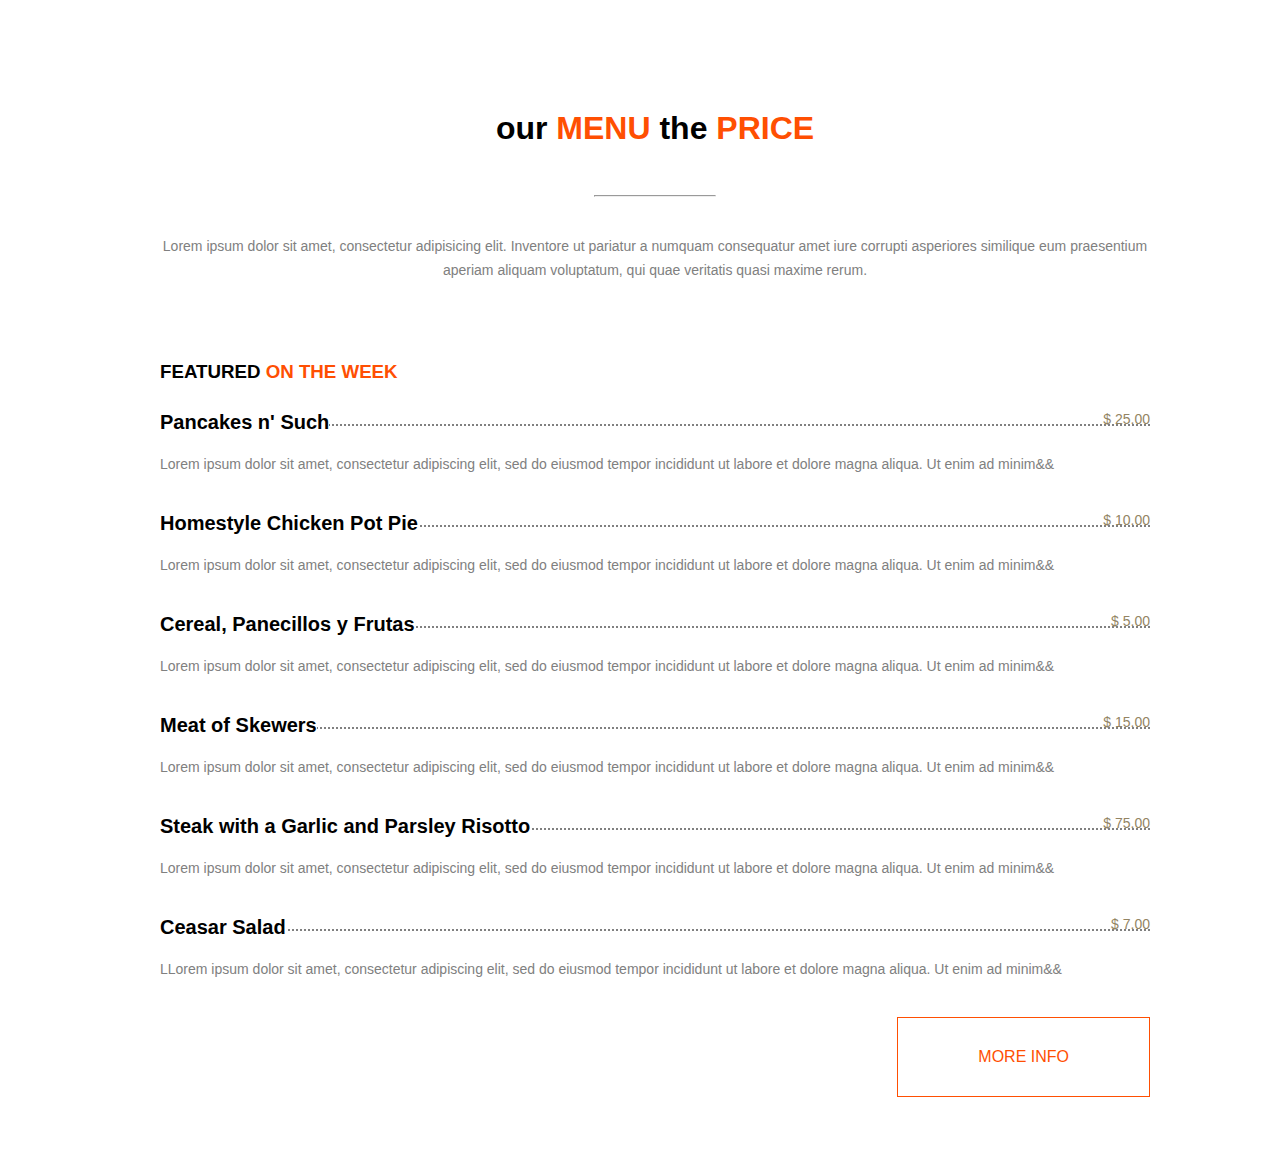
==== commit 0d4fc5c4: "finito" ====
--- a/index.html
+++ b/index.html
@@ -11,8 +11,8 @@
 
 <body>
     <section id="prezzi">
-        <div class="container">
-            <div class="coco">
+        <div class="contenitore1">
+            <div class="contenitore2">
                 <div class="descrizioneMenu">
                     <h1 class="titolo">our <span>MENU</span> the<span> PRICE</span></h1>
                     <hr>
--- a/assets/css/style.css
+++ b/assets/css/style.css
@@ -1,69 +1,70 @@
 /* ! Reset */
-body,
-html {
+body,html {
     font-size: 16px;
     font-family: -apple-system, BlinkMacSystemFont, "Segoe UI", "Roboto", "Helvetica Neue", Arial, sans-serif;
     box-sizing: border-box;
     margin: 0;
     padding: 0;
 }
-
-:before,
-*:after {
+:before,*:after {
     box-sizing: border-box;
 }
-
-h1,
-h2,
-h3,
-h4,
-h5,
-h6,
-p,
-ol,
-ul {
+h1,h2,h3,h4,h5,h6,p,ol,ul {
     margin: 0;
     padding: 0;
 }
-
-ol,
-ul {
+ol,ul {
     list-style-type: none;
 }
-
 img {
     height: auto;
 }
-
-h1 span {
+/*COLORI*/
+h1 span, h3 span {
     color: #FF4F02;
 }
-
-#prezzi {
-    padding: 70px 0px;
-}
-
-h3 span {
-    color: #FF4F02;
-}
-
 #prezzi p {
     color: gray;
 }
-
 #prezzi ul li span {
     color: #938463;
     font-size: 14px;
 }
-
-h1 {
+/*Dimensioni/Margini/Padding*/
+#prezzi {
+    padding: 70px 0px;
+}
+#prezzi hr {
+    width: 120px;
+}
+#prezzi .descrizioneMenu .lista-prezzi {
+    padding-top: 50px;
+}
+.speciali {
+    padding: 10px 0px;
+}
+.lista-prezzi {
+    padding: 20px;
+}
+.lista-prezzi ul li {
+    padding-bottom: 20px;
+}
+.titolo {
     padding: 40px 0px;
 }
-
+.oggetti h2 {
+    padding-bottom: 10px;
+    font-size: 20px;
+}
+.oggetti p {
+    padding-top: 10px;
+    padding-bottom: 20px;
+    font-size: 14px;
+}
+/*ALLINEAMENTI*/
 .descrizioneMenu h1 {
     text-align: center;
 }
-
 #prezzi .descrizioneMenu>p {
     text-align: center;
     line-height: 20px;
@@ -71,27 +72,7 @@
     font-size: 14px;
     line-height: 1.7;
 }
-
-#prezzi hr {
-    width: 120px;
-}
-
-#prezzi .descrizioneMenu .lista-prezzi {
-    padding-top: 50px;
-}
-
-.speciali {
-    padding: 10px 0px;
-}
-
-.lista-prezzi {
-    padding: 20px;
-}
-
-.lista-prezzi ul li {
-    padding-bottom: 20px;
-}
-
+/*pulsante*/
 .pulsante {
     color: #FF4F02;
     border: 1px solid #FF4F02;
@@ -99,18 +80,10 @@
     float: right;
     padding: 30px 80px 30px 80px;
 }
-
-.oggetti h2 {
-    padding-bottom: 10px;
-    font-size: 20px;
+.tooltip {
+    display: none;
 }
-
-.oggetti p {
-    padding-top: 10px;
-    padding-bottom: 20px;
-    font-size: 14px;
-}
-
+/*MediaQueries adattive*/
 @media screen and (min-width:767px) {
     #prezzi {
         padding: 70px 0px;
@@ -119,8 +92,7 @@
     #prezzi .descrizioneMenu > p {
         padding: 30px 0px 0px;
     }
-
-    .container {
+    .contenitore1 {
         padding-right: 15px;
         padding-left: 15px;
         margin-right: auto;
@@ -128,8 +100,7 @@
         display: block;
         width: 600px;
     }
-
-    .coco {
+    .contenitore2 {
         margin-left: -15px;
         margin-right: -15px;
         display: block;
@@ -148,17 +119,42 @@
        position: relative;
        display: inline-block;
        background: white;
-       z-index: 90;
+       z-index: 19;
     }
     .oggetti span {
         float: right;
         position: absolute;
         top: 0px;
-        right: -12px;
+        right: 0px;
     }
     .lineaPrezzi {
-        border: 1px dotted gray;
+        border-bottom: 2px dotted gray;
         position: relative;
         top: -20px;
     }
-}+    .animazionePrezzi {
+        position: relative;
+            display: inline-block;
+            border-bottom: 2px solid black;
+        
+    }
+    .animazionePrezzi {
+        position: relative;
+            display: inline-block;
+            border-bottom: 2px solid black;
+        
+    }
+}
+@media screen and (min-width:992px) {
+    .contenitore1 {
+        width: 900px;
+    }
+    #prezzi {
+        padding: 70px 0px 120px 0px;
+    }
+}
+@media screen and (min-width:1200px) {
+    .contenitore1{
+        width: 1000px;
+    }
+}
